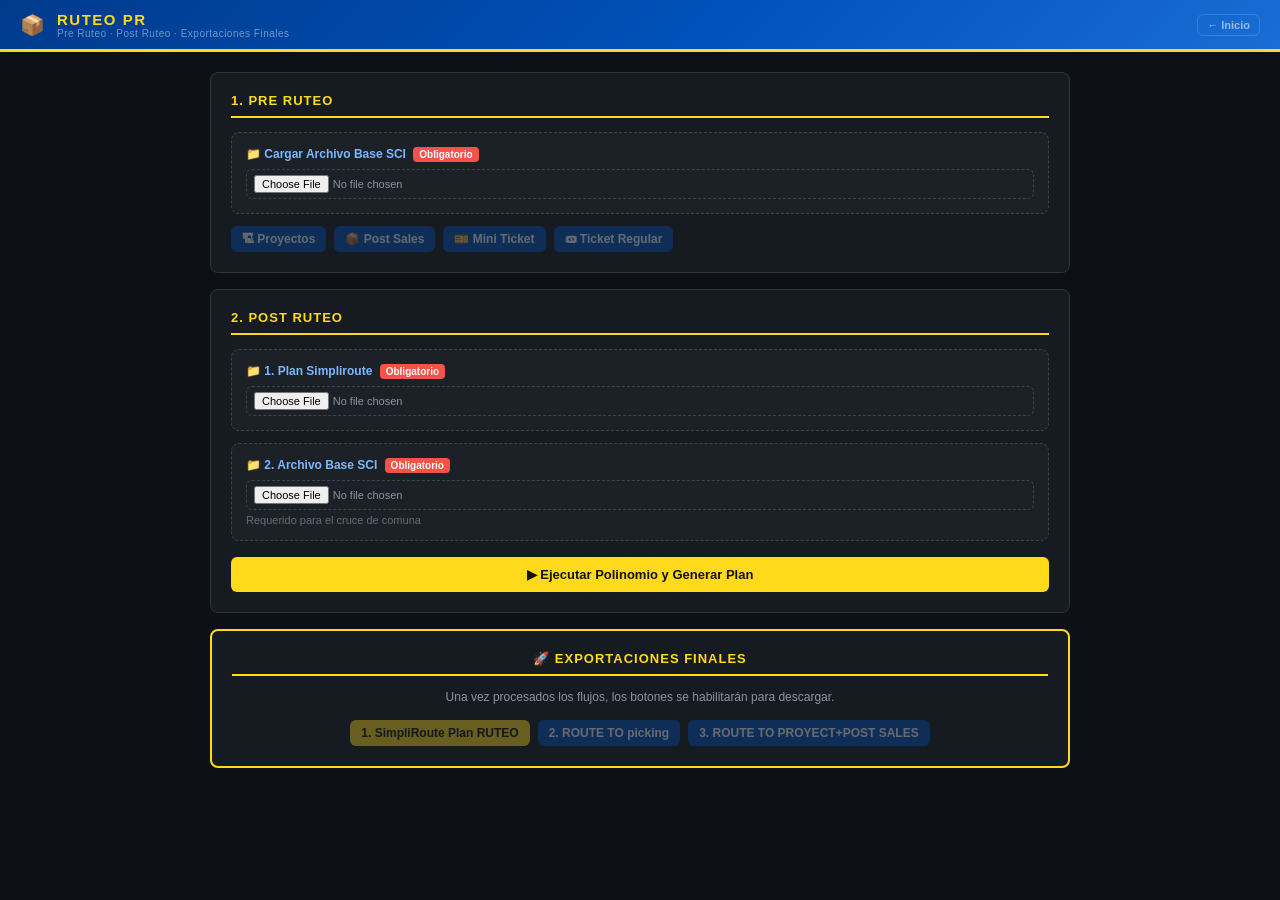
==== app_ruteo_pr.html @ 45f90fb9 "Add files via upload" ====
<!DOCTYPE html>
<html lang="es">
<head>
<meta charset="UTF-8">
<meta name="viewport" content="width=device-width, initial-scale=1.0">
<title>Ruteo PR — IKEA Tools</title>
<script src="xlsx.min.js"></script>
<link rel="stylesheet" href="ikea-theme.css">
<style>
body { overflow: auto; height: auto; min-height: 100vh; }
.pr-section { background: var(--surface); border: 1px solid var(--border); border-radius: var(--r); padding: 20px; margin-bottom: 16px; }
.pr-section-title { font-size: 13px; font-weight: 700; color: var(--yellow); text-transform: uppercase; letter-spacing: 1px; margin-bottom: 14px; border-bottom: 2px solid var(--yellow); padding-bottom: 8px; }
.pr-upload { background: var(--surface2); border: 1px dashed var(--border2); border-radius: var(--r); padding: 14px; margin-bottom: 12px; }
.pr-upload label { font-weight: 600; display: block; margin-bottom: 8px; color: #7bb8ff; font-size: 12px; }
.pr-msg { font-size: 12px; padding: 8px 12px; margin: 8px 0; font-weight: 600; border-radius: var(--rs); display: none; }
.pr-msg.success { background: rgba(63,185,80,.12); color: var(--green); border: 1px solid var(--green); display: block; }
.pr-msg.error   { background: var(--red-bg); color: #ff7b72; border: 1px solid var(--red); display: block; }
.pr-msg.warning { background: rgba(240,136,62,.12); color: var(--orange); border: 1px solid var(--orange); display: block; }
.pr-btn-group { display: flex; gap: 8px; flex-wrap: wrap; margin-top: 10px; }
.pr-final { border: 2px solid var(--yellow); text-align: center; }
.pr-final .pr-section-title { color: var(--yellow); }
</style>
</head>
<body>

<!-- HEADER -->
<div class="ik-header">
  <div class="ik-header-left">
    <span class="ik-header-icon">📦</span>
    <div>
      <h1>Ruteo PR</h1>
      <div class="ik-header-sub">Pre Ruteo · Post Ruteo · Exportaciones Finales</div>
    </div>
  </div>
  <div class="ik-header-right">
    <a href="index.html" class="ik-back">← Inicio</a>
  </div>
</div>

<div style="max-width:900px;margin:20px auto;padding:0 20px 40px;">

  <!-- PRE RUTEO -->
  <div class="pr-section">
    <div class="pr-section-title">1. Pre Ruteo</div>
    <div class="pr-upload">
      <label>📁 Cargar Archivo Base SCI <span style="background:var(--red);color:#fff;padding:2px 6px;border-radius:4px;font-size:10px;margin-left:4px;">Obligatorio</span></label>
      <input type="file" id="fileFlujo1" accept=".xlsx,.xls" style="width:100%">
      <div id="msgFlujo1" class="pr-msg"></div>
    </div>
    <div class="pr-btn-group">
      <button class="btn-blue f1-btn" onclick="descargarTicketsF1('PROJECT','RUTEAR PROYECTOS')" disabled>🏗 Proyectos</button>
      <button class="btn-blue f1-btn" onclick="descargarTicketsF1('POST_SALES','RUTEAR POST SALES')" disabled>📦 Post Sales</button>
      <button class="btn-blue f1-btn" onclick="descargarMiniTicket()" disabled>🎫 Mini Ticket</button>
      <button class="btn-blue f1-btn" onclick="descargarRegularTicket()" disabled>🎟 Ticket Regular</button>
    </div>
  </div>

  <!-- POST RUTEO -->
  <div class="pr-section">
    <div class="pr-section-title">2. Post Ruteo</div>
    <div class="pr-upload">
      <label>📁 1. Plan Simpliroute <span style="background:var(--red);color:#fff;padding:2px 6px;border-radius:4px;font-size:10px;margin-left:4px;">Obligatorio</span></label>
      <input type="file" id="fileSimpli" accept=".xlsx,.xls,.csv" style="width:100%">
    </div>
    <div class="pr-upload">
      <label>📁 2. Archivo Base SCI <span style="background:var(--red);color:#fff;padding:2px 6px;border-radius:4px;font-size:10px;margin-left:4px;">Obligatorio</span></label>
      <input type="file" id="fileRuteo2" accept=".xlsx,.xls,.csv" style="width:100%">
      <div style="font-size:11px;color:var(--text-dim);margin-top:4px;">Requerido para el cruce de comuna</div>
    </div>
    <button class="btn-yellow btn-full" id="processBtn" onclick="processFlujo2()" style="margin-top:4px;padding:10px 18px;font-size:13px;">▶ Ejecutar Polinomio y Generar Plan</button>
    <div id="msgFlujo2" class="pr-msg"></div>
  </div>

  <!-- EXPORTACIONES FINALES -->
  <div class="pr-section pr-final">
    <div class="pr-section-title">🚀 Exportaciones Finales</div>
    <p style="font-size:12px;color:var(--text-muted);margin-bottom:16px;">Una vez procesados los flujos, los botones se habilitarán para descargar.</p>
    <div class="pr-btn-group" style="justify-content:center;">
      <button class="btn-yellow" id="btnDownloadPlan" onclick="downloadPlan()" disabled>1. SimpliRoute Plan RUTEO</button>
      <button class="btn-blue" id="btnDownloadRoute" onclick="downloadRouteTo()" disabled>2. ROUTE TO picking</button>
      <button class="btn-blue" id="btnDownloadPreola" onclick="download3Preola()" disabled>3. ROUTE TO PROYECT+POST SALES</button>
    </div>
  </div>

</div>

<script>
// --- CONFIGURACIÓN GLOBAL ---
const CONFIG = {
    vehicles: {
        trucks_order: Array.from({length: 40}, (_, i) => i + 1).filter(i => i !== 30).map(i => `VEH${String(i).padStart(2, '0')}`),
        special_fixed: { "Proyectos Leslie": "VEH98", "VEH01 Postventa": "VEH99", "VEH02 Postventa": "VEH101", "Postventa 3": "VEH102" }
    },
    poly: {
        weights: { distance_km: 0.44, duration_hr: 0.10, iso_count: 0.20, q_comunas: 0.01, volume_m3: 0.25 },
        zone_multiplier: { extraurbano: 2.0, default: 1.0 }
    },
    extraurban_communes: [
        "ALHUE", "BUIN", "CALERA DE TANGO", "COLINA", "CURACAVI", "EL MONTE", "ISLA DE MAIPO", "LAMPA",
        "LO BARNECHEA", "MARIA PINTO", "MELIPILLA", "PADRE HURTADO", "PAINE", "PENAFLOR", "PIRQUE",
        "SAN JOSE DE MAIPO", "SAN PEDRO", "TALAGANTE", "TILTIL"
    ]
};

// Comunas permitidas para Mini Ticket (con y sin tilde para cubrir ambos casos)
const MINI_TICKET_COMUNAS_SET = new Set(["ÑUÑOA", "NUNOA", "LAS CONDES", "VITACURA", "PROVIDENCIA", "SANTIAGO"]);

let dataFlujo1 = null;
let sheetPlanData = [];
let sheetPolinomioData = [];
let sheetResumenData = [];
let metricsData = {};

function getFechaHoy() {
    const f = new Date();
    return `${String(f.getDate()).padStart(2,'0')}-${String(f.getMonth()+1).padStart(2,'0')}-${f.getFullYear()}`;
}
function getFechaManana() {
    const f = new Date();
    f.setDate(f.getDate() + 1);
    return `${String(f.getDate()).padStart(2,'0')}-${String(f.getMonth()+1).padStart(2,'0')}-${f.getFullYear()}`;
}
function showMsg(id, text, type) {
    const el = document.getElementById(id);
    el.textContent = text;
    el.className = 'pr-msg ' + type;
    setTimeout(() => { if (el.className.includes(type)) el.style.display = 'none'; }, 5000);
}
function exportarExcel(dataArray, nombreExacto, skipHeader = false) {
    const worksheet = XLSX.utils.json_to_sheet(dataArray, { skipHeader });
    const workbook = XLSX.utils.book_new();
    XLSX.utils.book_append_sheet(workbook, worksheet, "Sheet1");
    XLSX.writeFile(workbook, nombreExacto);
}

// Normaliza texto: quita tildes, mayúsculas, trim
function removeAccents(str) {
    return str ? str.toString().normalize("NFD").replace(/[\u0300-\u036f]/g, "").toUpperCase().trim() : "";
}

// Verifica si una comuna está en la lista de Mini Ticket
// Compara tanto con tilde como sin tilde
function esComunaMini(comunaRaw) {
    const sinTilde = removeAccents(comunaRaw);
    const conTilde = comunaRaw ? comunaRaw.toString().toUpperCase().trim() : "";
    return MINI_TICKET_COMUNAS_SET.has(sinTilde) || MINI_TICKET_COMUNAS_SET.has(conTilde);
}

// ==========================================
// FLUJO 1
// ==========================================
document.getElementById('fileFlujo1').addEventListener('change', function(e) {
    const file = e.target.files[0];
    if (!file) return;
    const reader = new FileReader();
    reader.onload = function(event) {
        try {
            const data = new Uint8Array(event.target.result);
            const workbook = XLSX.read(data, { type: 'array' });
            dataFlujo1 = XLSX.utils.sheet_to_json(workbook.Sheets[workbook.SheetNames[0]], { defval: "" });
            showMsg('msgFlujo1', 'Archivo cargado correctamente.', 'success');
            document.querySelectorAll('.f1-btn').forEach(btn => btn.disabled = false);
            document.getElementById('btnDownloadPreola').disabled = false;
        } catch (err) {
            showMsg('msgFlujo1', 'Error: ' + err.message, 'error');
        }
    };
    reader.readAsArrayBuffer(file);
});

function descargarTicketsF1(tipoVisita, nombreBase) {
    if (!dataFlujo1) return;
    const filtrado = dataFlujo1.filter(row => row['TIPO_VISITA'] === tipoVisita);
    if (filtrado.length === 0) return showMsg('msgFlujo1', `Sin datos para ${tipoVisita}`, 'warning');
    exportarExcel(filtrado, `${nombreBase} ${getFechaManana()}.xlsx`);
}

// MINI TICKET: solo filas con MINI_TICKET === 'mini_ticket' Y comuna en la lista permitida
function descargarMiniTicket() {
    if (!dataFlujo1) return;
    const filtrado = dataFlujo1.filter(row => {
        if (row['TIPO_VISITA'] === 'PROJECT' || row['TIPO_VISITA'] === 'POST_SALES') return false;
        if (row['MINI_TICKET'] !== 'mini_ticket') return false;
        // La columna de comuna es D_COUNTY en el archivo SCI
        const comuna = row['D_COUNTY'] || row['CONDUCTOR'] || row['Conductor'] || "";
        return esComunaMini(comuna);
    });
    if (filtrado.length === 0) return showMsg('msgFlujo1', 'Sin Mini Tickets para las comunas permitidas (ÑUÑOA, LAS CONDES, VITACURA, PROVIDENCIA, SANTIAGO)', 'warning');
    exportarExcel(filtrado, `RUTEAR MINI TICKET ${getFechaManana()}.xlsx`);
    showMsg('msgFlujo1', `Mini Ticket exportado: ${filtrado.length} filas.`, 'success');
}

// REGULAR TICKET: filas no_mini_ticket + mini_ticket fuera de comunas permitidas
function descargarRegularTicket() {
    if (!dataFlujo1) return;
    const filtrado = dataFlujo1.filter(row => {
        if (row['TIPO_VISITA'] === 'PROJECT' || row['TIPO_VISITA'] === 'POST_SALES') return false;
        // no_mini_ticket siempre va aquí
        if (row['MINI_TICKET'] === 'no_mini_ticket') return true;
        // mini_ticket fuera de comunas permitidas también va aquí
        if (row['MINI_TICKET'] === 'mini_ticket') {
            const comuna = row['D_COUNTY'] || row['CONDUCTOR'] || row['Conductor'] || "";
            return !esComunaMini(comuna);
        }
        return false;
    });
    if (filtrado.length === 0) return showMsg('msgFlujo1', 'Sin datos para Regular Ticket', 'warning');
    exportarExcel(filtrado, `RUTEAR TICKET ${getFechaManana()}.xlsx`);
    showMsg('msgFlujo1', `Regular Ticket exportado: ${filtrado.length} filas.`, 'success');
}

// ==========================================
// FLUJO 2
// ==========================================
function parseNum(val) { return (typeof val === 'number') ? val : (parseFloat(String(val).replace(',', '.')) || 0); }
function normalizeArr(arr) {
    let min = Math.min(...arr), max = Math.max(...arr);
    return arr.map(v => (min === max || isNaN(min) || isNaN(max)) ? 0 : (v - min) / (max - min));
}
function findCol(row, options) {
    let keys = Object.keys(row);
    return keys.find(k => options.some(opt => k.toLowerCase() === opt.toLowerCase()));
}
function timeToSeconds(timeStr) {
    if (!timeStr) return null;
    let parts = timeStr.split(':');
    if (parts.length >= 2) return (parseInt(parts[0])||0)*3600 + (parseInt(parts[1])||0)*60 + (parseInt(parts[2])||0);
    return null;
}
function formatSecondsToHHMMSS(totalSecs) {
    if (totalSecs < 0) totalSecs = 0;
    let h = Math.floor(totalSecs / 3600), m = Math.floor((totalSecs % 3600) / 60), s = Math.floor(totalSecs % 60);
    return String(h).padStart(2,'0') + ":" + String(m).padStart(2,'0') + ":" + String(s).padStart(2,'0');
}
function readExcelFile(file) {
    return new Promise((resolve, reject) => {
        let reader = new FileReader();
        reader.onload = e => {
            try {
                let data = new Uint8Array(e.target.result);
                let workbook = XLSX.read(data, { type: 'array' });
                resolve(XLSX.utils.sheet_to_json(workbook.Sheets[workbook.SheetNames[0]], { defval: "" }));
            } catch (err) { reject(err); }
        };
        reader.onerror = reject;
        reader.readAsArrayBuffer(file);
    });
}

async function processFlujo2() {
    const fileSimpli = document.getElementById('fileSimpli').files[0];
    const fileRuteo2 = document.getElementById('fileRuteo2').files[0];
    const btn = document.getElementById('processBtn');
    if (!fileSimpli || !fileRuteo2) return showMsg('msgFlujo2', "⚠️ Sube AMBOS archivos para continuar.", 'error');

    try {
        showMsg('msgFlujo2', "Procesando Polinomio...", 'success');
        btn.disabled = true;

        const dataSimpli = await readExcelFile(fileSimpli);
        const dataRuteo  = await readExcelFile(fileRuteo2);
        if (!dataSimpli.length) throw new Error("El archivo de SimpliRoute está vacío.");
        if (!dataRuteo.length)  throw new Error("El archivo RUTEO SCI está vacío.");

        const ruteoDict = {};
        const colIso    = findCol(dataRuteo[0], ["ISO", "ID de referencia", "Title"]) || Object.keys(dataRuteo[0])[0];
        const colComuna = findCol(dataRuteo[0], ["D_COUNTY", "COUNTY", "COMUNA", "D_County"]) || "D_COUNTY";
        dataRuteo.forEach(row => { if (row[colIso]) ruteoDict[String(row[colIso]).trim().toUpperCase()] = row[colComuna] || ""; });

        const sCols = {
            conductor: findCol(dataSimpli[0], ["Conductor", "Driver"]) || "Conductor",
            titulo:    findCol(dataSimpli[0], ["Título", "Title", "ISO"]) || "Título",
            vehiculo:  findCol(dataSimpli[0], ["Vehículo", "Vehicle", "Ruta"]) || "Vehículo",
            distancia: findCol(dataSimpli[0], ["Distancia", "Distance"]) || "Distancia",
            cap2:      findCol(dataSimpli[0], ["Capacidad 2", "Capacity 2"]) || "Capacidad 2",
            tiempoEst: findCol(dataSimpli[0], ["Tiempo estimado de llegada", "Tiempo estimado", "ETA"]) || "Tiempo estimado de llegada",
            idRef:     findCol(dataSimpli[0], ["ID de referencia", "DOFI"]) || "ID de referencia"
        };

        let cleanSimpli  = [];
        let extraUrbanSet = new Set(CONFIG.extraurban_communes.map(c => removeAccents(c)));

        dataSimpli.forEach(row => {
            let titulo = String(row[sCols.titulo]).trim().toUpperCase();
            if (titulo !== "INICIO" && titulo !== "FIN") {
                row[sCols.conductor] = ruteoDict[titulo] || row[sCols.conductor];
            }
            let valorComuna = removeAccents(row[sCols.conductor]);
            row["_zona_temp"] = extraUrbanSet.has(valorComuna) ? "Extraurbano" : "Urbano";
            let tiempo = row[sCols.tiempoEst] || "";
            if (tiempo.includes("T")) {
                let p = tiempo.split("T"); row["_fecha_temp"] = p[0]; row["_hora_temp"] = p[1];
            } else if (tiempo.includes(" ")) {
                let p = tiempo.split(" "); row["_fecha_temp"] = p[0]; row["_hora_temp"] = p[1];
            } else {
                row["_fecha_temp"] = tiempo; row["_hora_temp"] = "";
            }
            cleanSimpli.push(row);
        });

        const groups = {};
        cleanSimpli.forEach(row => {
            let veh = String(row[sCols.vehiculo] || "").trim();
            if (!groups[veh]) groups[veh] = { original_vehicle: veh, rows: [] };
            groups[veh].rows.push(row);
        });

        let summaries = [];
        for (let veh in groups) {
            let rows = groups[veh].rows;
            let dist = rows.reduce((acc, r) => acc + parseNum(r[sCols.distancia]), 0);
            let cap  = rows.reduce((acc, r) => acc + parseNum(r[sCols.cap2]), 0);
            let minSec = Infinity, maxSec = -Infinity, realIsoCount = 0;

            rows.forEach(r => {
                let t = String(r[sCols.titulo]).trim().toUpperCase();
                if (t !== "INICIO" && t !== "FIN") realIsoCount++;
                let s = timeToSeconds(r["_hora_temp"]);
                if (s !== null) { if (s < minSec) minSec = s; if (s > maxSec) maxSec = s; }
            });

            let durSec = (minSec !== Infinity && maxSec !== -Infinity && maxSec >= minSec) ? (maxSec - minSec) : 0;

            // Count de comunas únicas por vehículo (excluyendo INICIO y FIN)
            let comunasUnicas = new Set(
                rows
                    .filter(r => { let t = String(r[sCols.titulo]).trim().toUpperCase(); return t !== "INICIO" && t !== "FIN"; })
                    .map(r => r[sCols.conductor])
                    .filter(c => c && c !== "")
            );

            let zonasCount = { "Urbano": 0, "Extraurbano": 0 };
            rows.forEach(r => zonasCount[r["_zona_temp"]]++);
            let predominante = zonasCount["Extraurbano"] > 0 ? "Extraurbano" : "Urbano";

            summaries.push({
                original_vehicle: veh, Zona: predominante, distance_km: dist,
                duration_hr: durSec / 3600, duration_formatted: formatSecondsToHHMMSS(durSec),
                iso_count: realIsoCount, q_comunas: comunasUnicas.size, volume_m3: cap,
                family: String(veh).toLowerCase().startsWith("mini") ? "mini" : "truck"
            });
        }

        let trucksOnly   = summaries.filter(s => s.family === "truck" && !CONFIG.vehicles.special_fixed[s.original_vehicle]);
        let minisOnly    = summaries.filter(s => s.family === "mini"  && !CONFIG.vehicles.special_fixed[s.original_vehicle]);
        let specialsOnly = summaries.filter(s => !!CONFIG.vehicles.special_fixed[s.original_vehicle]);

        let arr_dist = normalizeArr(trucksOnly.map(s => s.distance_km));
        let arr_dur  = normalizeArr(trucksOnly.map(s => s.duration_hr));
        let arr_iso  = normalizeArr(trucksOnly.map(s => s.iso_count));
        let arr_com  = normalizeArr(trucksOnly.map(s => s.q_comunas));
        let arr_vol  = normalizeArr(trucksOnly.map(s => s.volume_m3));

        trucksOnly.forEach((s, i) => {
            s.score_base = (
                CONFIG.poly.weights.distance_km * arr_dist[i] +
                CONFIG.poly.weights.duration_hr  * arr_dur[i]  +
                CONFIG.poly.weights.iso_count    * arr_iso[i]  +
                CONFIG.poly.weights.q_comunas    * arr_com[i]  +
                CONFIG.poly.weights.volume_m3    * arr_vol[i]
            );
            let mult = String(s.Zona).toLowerCase() === "extraurbano" ? CONFIG.poly.zone_multiplier.extraurbano : CONFIG.poly.zone_multiplier.default;
            s.score = s.score_base * mult;
        });

        minisOnly.forEach(s    => { s.score_base = 0; s.score = 0; });
        specialsOnly.forEach(s => { s.score_base = 0; s.score = 0; });

        minisOnly.sort((a, b)  => (parseInt(a.original_vehicle.replace(/\D/g, '')) || 999) - (parseInt(b.original_vehicle.replace(/\D/g, '')) || 999));
        trucksOnly.sort((a, b) => b.score - a.score);

        let vehicleMap = {};
        minisOnly.forEach((r, idx)    => { r.final_route_to = `MINI${String(idx+1).padStart(2,'0')}`; vehicleMap[r.original_vehicle] = r.final_route_to; });
        trucksOnly.forEach((r, idx)   => { r.final_route_to = CONFIG.vehicles.trucks_order[idx] || `VEH${String(idx+1).padStart(2,'0')}`; vehicleMap[r.original_vehicle] = r.final_route_to; });
        specialsOnly.forEach(s        => { s.final_route_to = CONFIG.vehicles.special_fixed[s.original_vehicle]; vehicleMap[s.original_vehicle] = s.final_route_to; });

        let ordered = [...minisOnly, ...trucksOnly, ...specialsOnly];

        let originalKeys = Object.keys(dataSimpli[0]);
        sheetPlanData = cleanSimpli.map(row => {
            let outputRow = {};
            originalKeys.forEach(k => {
                if (!k.startsWith("__EMPTY") && !["_zona_temp","_fecha_temp","_hora_temp"].includes(k)) {
                    outputRow[k] = row[k];
                }
            });
            outputRow["DIA"]  = row["_fecha_temp"];
            outputRow["HORA"] = row["_hora_temp"];
            let vehReal = String(row[sCols.vehiculo] || "").trim();
            outputRow["VEH INICIAL"] = vehReal;
            outputRow["VEH FINAL"]   = vehicleMap[vehReal] || vehReal;
            outputRow["_DOFI_INTERNO"]   = row[sCols.idRef];
            outputRow["_TITULO_INTERNO"] = row[sCols.titulo];
            return outputRow;
        });

        sheetPolinomioData = ordered.map(o => ({
            "VEH INICIAL": o.original_vehicle, "VEH FINAL": o.final_route_to, "Familia": o.family, "Zona": o.Zona,
            "Paradas ISO": o.iso_count, "Distancia Total (km)": Number(parseFloat(o.distance_km).toFixed(2)),
            "Volumen (m3)": Number(parseFloat(o.volume_m3).toFixed(2)), "Tiempo en Ruta": o.duration_formatted,
            "Cant. Comunas": o.q_comunas, "Score Base": Number(parseFloat(o.score_base).toFixed(4)),
            "Score Final": Number(parseFloat(o.score).toFixed(4))
        }));

        // Resumen con nueva columna Q COMUNAS entre ISO y M3
        sheetResumenData = ordered.map(o => ({
            "ANDEN":          "",
            "LADO":           "",
            "Vehículo":       o.final_route_to,
            "Distancia":      Number(parseFloat(o.distance_km).toFixed(2)),
            "Tiempo en Ruta": o.duration_formatted,
            "ISO":            o.iso_count,
            "Q COMUNAS":      o.q_comunas,           // ← Nueva columna entre ISO y M3
            "M3":             Number(parseFloat(o.volume_m3).toFixed(2)),
            "Horario salida": "",
            "Zona":           o.Zona,
            "Tipo Vehículo":  "",
            "Tipo Ticket":    o.final_route_to.toUpperCase().startsWith("MINI") ? "MiniTicket" : "Ticket Regular"
        }));

        let metricsVehicles = ordered.filter(o =>
            o.original_vehicle !== "Proyectos Leslie" &&
            o.original_vehicle !== "VEH01 Postventa"  &&
            o.original_vehicle !== "VEH99"
        );
        let totalVeh = metricsVehicles.length;
        let sumISO   = metricsVehicles.reduce((sum, o) => sum + o.iso_count, 0);
        let promISO  = totalVeh > 0 ? Number((sumISO / totalVeh).toFixed(2)) : 0;
        metricsData  = { total: totalVeh, prom: promISO, sum: sumISO };

        showMsg('msgFlujo2', `¡Polinomio Listo! Los botones de descarga se han habilitado.`, 'success');
        document.getElementById('btnDownloadPlan').disabled  = false;
        document.getElementById('btnDownloadRoute').disabled = false;

    } catch (error) {
        showMsg('msgFlujo2', "❌ Error: " + error.message, 'error');
        console.error(error);
    } finally {
        btn.disabled = false;
    }
}

// ==========================================
// DESCARGAS FINALES
// ==========================================

// BOTÓN 1
function downloadPlan() {
    if (!sheetPlanData.length) return;
    const wb = XLSX.utils.book_new();

    let printPlan = sheetPlanData.map(r => {
        let copy = { ...r };
        delete copy["_DOFI_INTERNO"];
        delete copy["_TITULO_INTERNO"];
        return copy;
    });

    const ws1 = XLSX.utils.json_to_sheet(printPlan);
    const range1 = XLSX.utils.decode_range(ws1['!ref']);
    for (let c = range1.s.c; c <= range1.e.c; c++) {
        let cell = ws1[XLSX.utils.encode_cell({ r: 0, c })];
        if (cell && cell.v && ["DIA", "HORA", "VEH INICIAL", "VEH FINAL"].includes(cell.v)) {
            cell.s = { fill: { fgColor: { rgb: "00FFFF" } }, font: { bold: true, color: { rgb: "000000" } } };
        }
    }
    XLSX.utils.book_append_sheet(wb, ws1, "Plan");
    XLSX.utils.book_append_sheet(wb, XLSX.utils.json_to_sheet(sheetPolinomioData), "Polinomio");

    const ws3 = XLSX.utils.json_to_sheet(sheetResumenData);

    // Métricas en N1, O1, P1 — headers en fila 1, valores en fila 2
    // N1 = "Vehículos"     | N2 = total vehículos
    // O1 = "Promedio de ISO" | O2 = promedio ISO
    // P1 = "Suma de ISO"   | P2 = suma ISO
    XLSX.utils.sheet_add_aoa(ws3, [
        ["Vehículos", "Promedio de ISO", "Suma de ISO"],
        [metricsData.total, metricsData.prom, metricsData.sum]
    ], { origin: "N1" });

    // Estilos azul corporativo en los headers N1, O1, P1
    ["N1", "O1", "P1"].forEach(ref => {
        if (ws3[ref]) ws3[ref].s = {
            font: { bold: true, color: { rgb: "FFFFFF" } },
            fill: { fgColor: { rgb: "0058A3" } }
        };
    });

    XLSX.utils.book_append_sheet(wb, ws3, "Resumen");
    XLSX.writeFile(wb, `1. Simpliroute_Plan_${getFechaManana()} RUTEO.xlsx`);
}

// BOTÓN 2
function downloadRouteTo() {
    if (!sheetPlanData.length) return;
    let dofiList = [];
    sheetPlanData.forEach(r => {
        let t = String(r["_TITULO_INTERNO"]).trim().toUpperCase();
        if (t !== "INICIO" && t !== "FIN" && r["_DOFI_INTERNO"]) {
            dofiList.push({ A: r["_DOFI_INTERNO"], B: r["VEH FINAL"] });
        }
    });
    const chunkSize = 1000;
    const isMulti   = dofiList.length > chunkSize;
    for (let i = 0; i < dofiList.length; i += chunkSize) {
        let chunk  = dofiList.slice(i, i + chunkSize);
        let suffix = isMulti ? `_${(i / chunkSize) + 1}` : '';
        exportarExcel(chunk, `2. ROUTE TO picking ${getFechaHoy()} entregas ${getFechaManana()}${suffix}.xlsx`, true);
    }
}

// BOTÓN 3
function download3Preola() {
    if (!dataFlujo1) {
        alert("Para generar la Preola, primero debes cargar el archivo base en el '1. Pre Ruteo'.");
        return;
    }
    const filtrado = dataFlujo1.filter(row => row['TIPO_VISITA'] === 'PROJECT' || row['TIPO_VISITA'] === 'POST_SALES');
    if (filtrado.length === 0) return alert('No hay datos de PROYECTOS o POST_SALES en el archivo del 1. Pre Ruteo.');
    const preolaData = filtrado.map(row => ({
        A: row['ID_REFERENCIA'],
        B: row['TIPO_VISITA'] === 'PROJECT' ? 'VEH98' : 'VEH99'
    }));
    exportarExcel(preolaData, `3. ROUTE TO PROYECT+ POST SALES picking ${getFechaHoy()} entregas ${getFechaManana()}.xlsx`, true);
}
</script>

</body>
</html>
</body>
</html>
---- ikea-theme.css ----
/* ══════════════════════════════════════════════════════
   IKEA TOOLS — SHARED THEME
   Archivo de estilos compartido para todas las apps
   ══════════════════════════════════════════════════════ */

/* ── RESET & BASE ── */
*, *::before, *::after { box-sizing: border-box; margin: 0; padding: 0; }

:root {
  --bg:         #0d1117;
  --surface:    #161b22;
  --surface2:   #1c2128;
  --surface3:   #22272e;
  --border:     #30363d;
  --border2:    #3d444d;
  --blue:       #0051BA;
  --blue-dark:  #003A8C;
  --blue-mid:   #1a6dd4;
  --yellow:     #FFDA1A;
  --yellow-dk:  #e6c400;
  --green:      #3fb950;
  --red:        #f85149;
  --red-bg:     rgba(248,81,73,.12);
  --orange:     #f0883e;
  --purple:     #a371f7;
  --teal:       #00c48c;
  --text:       #e6edf3;
  --text-muted: #8b949e;
  --text-dim:   #656d76;
  --mono: 'SFMono-Regular', Consolas, 'Liberation Mono', Menlo, monospace;
  --sans: -apple-system, BlinkMacSystemFont, 'Segoe UI', Helvetica, Arial, sans-serif;
  --r:  8px;
  --rs: 6px;
}

body {
  font-family: var(--sans);
  background: var(--bg);
  color: var(--text);
  height: 100vh;
  overflow: hidden;
  font-size: 13px;
}

/* ── SCROLLBARS ── */
::-webkit-scrollbar { width: 5px; height: 5px; }
::-webkit-scrollbar-track { background: transparent; }
::-webkit-scrollbar-thumb { background: var(--border2); border-radius: 3px; }

/* ── HEADER ── */
.ik-header {
  background: linear-gradient(135deg, var(--blue-dark), var(--blue) 55%, var(--blue-mid));
  padding: 0 20px;
  display: flex;
  justify-content: space-between;
  align-items: center;
  border-bottom: 3px solid var(--yellow);
  height: 52px;
  flex-shrink: 0;
  position: relative;
  z-index: 10;
}
.ik-header-left  { display: flex; align-items: center; gap: 12px; }
.ik-header-right { display: flex; align-items: center; gap: 7px; }
.ik-header h1 {
  font-size: 15px;
  font-weight: 700;
  letter-spacing: 1.5px;
  color: var(--yellow);
  text-transform: uppercase;
}
.ik-header-sub {
  font-size: 10px;
  color: rgba(255,255,255,.45);
  letter-spacing: .5px;
}
.ik-header-icon {
  font-size: 20px;
  line-height: 1;
}
.ik-back {
  display: inline-flex;
  align-items: center;
  gap: 5px;
  font-size: 11px;
  font-weight: 600;
  color: rgba(255,255,255,.55);
  text-decoration: none;
  padding: 4px 9px;
  border-radius: var(--rs);
  border: 1px solid rgba(255,255,255,.15);
  transition: all .15s;
}
.ik-back:hover { color: var(--yellow); border-color: rgba(255,218,26,.4); background: rgba(255,218,26,.07); }

/* ── LAYOUT ── */
.ik-app { display: flex; height: calc(100vh - 52px); }
.ik-main { flex: 1; overflow: hidden; display: flex; flex-direction: column; min-width: 0; }

/* ── SIDEBAR ── */
.ik-sidebar {
  width: 280px;
  min-width: 280px;
  background: var(--surface);
  border-right: 1px solid var(--border);
  overflow-y: auto;
  display: flex;
  flex-direction: column;
}
.ik-sb-title {
  padding: 9px 13px 3px;
  font-size: 9px;
  font-weight: 700;
  letter-spacing: 2px;
  color: var(--text-dim);
  text-transform: uppercase;
}

/* ── MODULE (sidebar accordion) ── */
.ik-module { border-bottom: 1px solid var(--border); }
.ik-mod-header {
  padding: 8px 13px;
  font-weight: 600;
  font-size: 12px;
  cursor: pointer;
  user-select: none;
  display: flex;
  justify-content: space-between;
  align-items: center;
  transition: background .12s;
  color: var(--text-muted);
}
.ik-mod-header:hover { background: var(--surface2); color: var(--text); }
.ik-chev { font-size: 8px; transition: transform .2s; color: var(--text-dim); }
.ik-chev.open { transform: rotate(180deg); }
.ik-mod-body {
  display: none;
  flex-direction: column;
  gap: 7px;
  padding: 11px 13px 13px;
  border-top: 1px solid var(--border);
}
.ik-mod-body.open { display: flex; }

/* ── TABS ── */
.ik-tabs {
  display: flex;
  background: var(--surface);
  border-bottom: 1px solid var(--border);
  padding: 0 14px;
  gap: 1px;
  flex-shrink: 0;
}
.ik-tab {
  padding: 9px 14px;
  font-size: 12px;
  font-weight: 600;
  cursor: pointer;
  color: var(--text-muted);
  border-bottom: 2px solid transparent;
  transition: all .12s;
  white-space: nowrap;
  display: flex;
  align-items: center;
  gap: 4px;
}
.ik-tab:hover { color: var(--text); }
.ik-tab.active { color: var(--yellow); border-bottom-color: var(--yellow); }

/* Tab badge */
.ik-tbadge {
  background: var(--blue);
  color: #fff;
  font-size: 9px;
  font-weight: 700;
  border-radius: 10px;
  padding: 1px 5px;
  min-width: 18px;
  text-align: center;
  font-family: var(--mono);
}
.ik-tbadge.green  { background: var(--green); color: var(--bg); }
.ik-tbadge.red    { background: var(--red);   color: #fff; }
.ik-tbadge.orange { background: var(--orange); color: var(--bg); }
.ik-tbadge.teal   { background: var(--teal);  color: var(--bg); }

/* ── TAB PANELS ── */
.ik-panel {
  display: none;
  flex: 1;
  overflow: hidden;
  flex-direction: column;
  padding: 12px 14px;
  gap: 9px;
}
.ik-panel.active { display: flex; }

/* ── BUTTONS ── */
button {
  font-family: var(--sans);
  font-weight: 600;
  font-size: 12px;
  border: none;
  border-radius: var(--rs);
  cursor: pointer;
  padding: 6px 11px;
  transition: all .12s;
  display: inline-flex;
  align-items: center;
  gap: 5px;
}
button:disabled { opacity: .35; cursor: not-allowed; }

.btn-blue   { background: var(--blue);   color: #fff; }
.btn-blue:hover:not(:disabled)   { background: var(--blue-mid); transform: translateY(-1px); }
.btn-yellow { background: var(--yellow); color: #111; }
.btn-yellow:hover:not(:disabled) { background: var(--yellow-dk); }
.btn-red    { background: var(--red);    color: #fff; }
.btn-red:hover:not(:disabled)    { background: #b22c2a; }
.btn-green  { background: var(--green);  color: var(--bg); }
.btn-green:hover:not(:disabled)  { filter: brightness(1.1); }
.btn-ghost  { background: transparent; color: var(--text-muted); border: 1px solid var(--border); }
.btn-ghost:hover:not(:disabled)  { background: var(--surface2); color: var(--text); }
.btn-tpl    { background: linear-gradient(135deg, var(--blue-dark), var(--blue-mid)); color: #fff; box-shadow: 0 2px 8px rgba(0,81,186,.3); }
.btn-tpl:hover:not(:disabled)    { filter: brightness(1.12); transform: translateY(-1px); }

.btn-full { width: 100%; justify-content: center; }
.btn-sm   { padding: 4px 8px; font-size: 11px; }
.btn-xs   { padding: 2px 6px; font-size: 10px; }
.btn-del  { background: transparent; color: var(--red); border: none; padding: 1px 4px; font-size: 12px; line-height: 1; }
.btn-del:hover { background: var(--red-bg); border-radius: 3px; }

/* ── FORM ELEMENTS ── */
textarea, input[type="text"], input[type="date"] {
  width: 100%;
  background: var(--bg);
  border: 1px solid var(--border);
  border-radius: var(--rs);
  color: var(--text);
  font-family: var(--mono);
  font-size: 11px;
  padding: 6px 8px;
  transition: border-color .12s;
}
textarea { height: 65px; resize: vertical; }
textarea:focus, input[type="text"]:focus, input[type="date"]:focus {
  outline: none;
  border-color: var(--blue);
}
input[type="file"] {
  width: 100%;
  background: var(--surface2);
  border: 1px dashed var(--border2);
  border-radius: var(--rs);
  color: var(--text-muted);
  font-size: 11px;
  padding: 5px 7px;
  cursor: pointer;
}
input[type="file"]:hover { border-color: var(--blue); }
select {
  background: var(--bg);
  border: 1px solid var(--border);
  border-radius: var(--rs);
  color: var(--text);
  font-family: var(--sans);
  font-size: 12px;
  padding: 6px 8px;
  cursor: pointer;
  outline: none;
  transition: border-color .12s;
}
select:focus { border-color: var(--blue); }

/* ── LABELS ── */
.lbl {
  font-size: 9px;
  font-weight: 700;
  color: var(--text-dim);
  text-transform: uppercase;
  letter-spacing: .5px;
}

/* ── CARD ── */
.ik-card {
  background: var(--surface);
  border: 1px solid var(--border);
  border-radius: var(--r);
  padding: 13px;
  display: flex;
  flex-direction: column;
  gap: 9px;
}
.ik-card-title {
  font-size: 9px;
  font-weight: 700;
  text-transform: uppercase;
  letter-spacing: 1px;
  color: var(--text-muted);
}

/* ── STATS BAR ── */
.ik-stats {
  display: flex;
  gap: 7px;
  flex-wrap: wrap;
  flex-shrink: 0;
}
.ik-stat {
  background: var(--surface2);
  border: 1px solid var(--border);
  border-radius: var(--rs);
  padding: 7px 13px;
}
.ik-stat-val {
  font-size: 20px;
  font-weight: 700;
  color: var(--yellow);
  font-family: var(--mono);
  line-height: 1;
}
.ik-stat-lbl {
  font-size: 9px;
  color: var(--text-dim);
  text-transform: uppercase;
  letter-spacing: .5px;
}

/* ── ACTIVE FILTERS BAR ── */
.ik-filters-bar {
  display: flex;
  align-items: center;
  gap: 6px;
  flex-wrap: wrap;
  min-height: 24px;
  flex-shrink: 0;
}
.ik-fchip {
  background: rgba(0,81,186,.22);
  border: 1px solid rgba(0,81,186,.45);
  color: #7bb8ff;
  border-radius: 20px;
  padding: 2px 9px;
  font-size: 10px;
  font-weight: 600;
  display: inline-flex;
  align-items: center;
  gap: 5px;
  cursor: pointer;
  transition: background .1s;
}
.ik-fchip:hover { background: rgba(248,81,73,.2); border-color: var(--red); color: #ff7b72; }
.ik-fchip-col { color: rgba(255,218,26,.7); font-size: 9px; }
.ik-no-filters { font-size: 11px; color: var(--text-dim); font-style: italic; }

/* ── TABLE CONTAINER ── */
.ik-table-wrap {
  flex: 1;
  overflow: auto;
  border: 1px solid var(--border);
  border-radius: var(--r);
  background: var(--surface);
  position: relative;
}
.ik-table-scroll { flex: 1; overflow: auto; }

/* ── TABLE ── */
table { width: 100%; border-collapse: collapse; font-size: 11px; }
thead { position: sticky; top: 0; z-index: 10; }
th {
  background: var(--surface3);
  border: 1px solid var(--border);
  padding: 0;
  white-space: nowrap;
  user-select: none;
}
.th-inner {
  display: flex;
  align-items: center;
  justify-content: space-between;
  padding: 6px 9px;
  gap: 4px;
  font-family: var(--sans);
  font-size: 10px;
  font-weight: 700;
  color: var(--text-muted);
  text-transform: uppercase;
  letter-spacing: .4px;
}
td {
  border: 1px solid var(--border);
  padding: 5px 8px;
  color: var(--text);
  font-family: var(--mono);
}
tbody tr:hover td { background: rgba(255,255,255,.025); }
.ik-row-dup td  { background: rgba(218,54,51,.1) !important; }
.ik-row-warn td { background: rgba(240,136,62,.08) !important; }

/* ── FILTER BUTTON (column header) ── */
.th-filter-btn {
  display: flex;
  align-items: center;
  justify-content: center;
  width: 18px;
  height: 18px;
  border-radius: 3px;
  background: transparent;
  border: none;
  cursor: pointer;
  color: var(--text-dim);
  font-size: 10px;
  flex-shrink: 0;
  transition: all .1s;
  padding: 0;
}
.th-filter-btn:hover  { background: var(--border2); color: var(--text); }
.th-filter-btn.active { background: rgba(0,81,186,.35); color: var(--yellow); }

/* ── COLUMN FILTER POPUP ── */
.ik-cfp {
  position: fixed;
  background: var(--surface2);
  border: 1px solid var(--border2);
  border-radius: var(--r);
  box-shadow: 0 12px 32px rgba(0,0,0,.6);
  z-index: 1000;
  width: 230px;
  display: none;
  flex-direction: column;
  overflow: hidden;
}
.ik-cfp.open { display: flex; }
.cfp-head {
  padding: 10px 12px 8px;
  border-bottom: 1px solid var(--border);
  display: flex;
  flex-direction: column;
  gap: 6px;
}
.cfp-title { font-size: 11px; font-weight: 700; color: var(--text-muted); text-transform: uppercase; letter-spacing: .5px; }
.cfp-search {
  background: var(--bg);
  border: 1px solid var(--border);
  border-radius: var(--rs);
  color: var(--text);
  font-family: var(--mono);
  font-size: 11px;
  padding: 5px 8px;
  width: 100%;
}
.cfp-search:focus { outline: none; border-color: var(--blue); }
.cfp-actions { display: flex; gap: 5px; }
.cfp-list { max-height: 220px; overflow-y: auto; padding: 4px 0; }
.cfp-item {
  display: flex;
  align-items: center;
  gap: 8px;
  padding: 5px 12px;
  cursor: pointer;
  font-size: 12px;
  transition: background .08s;
}
.cfp-item:hover { background: var(--surface3); }
.cfp-item input[type="checkbox"] { accent-color: var(--blue); flex-shrink: 0; }
.cfp-item label { cursor: pointer; color: var(--text); white-space: nowrap; overflow: hidden; text-overflow: ellipsis; max-width: 170px; }
.cfp-item.blank label { color: var(--text-dim); font-style: italic; }
.cfp-footer { padding: 8px 12px; border-top: 1px solid var(--border); display: flex; gap: 5px; }

/* ── GRID (spreadsheet-style) ── */
.ik-grid-wrap {
  flex: 1;
  display: flex;
  flex-direction: column;
  overflow: hidden;
  border: 1px solid var(--border);
  border-radius: var(--r);
  background: var(--surface);
  position: relative;
}
.ik-grid-scroll { flex: 1; overflow: auto; }
.ik-grid-table { border-collapse: collapse; min-width: 100%; }
.ik-grid-table th {
  background: var(--surface3);
  border: 1px solid var(--border);
  padding: 0;
  white-space: nowrap;
  user-select: none;
  position: sticky;
  top: 0;
  z-index: 10;
}
.ik-grid-table td { border: 1px solid var(--border); padding: 0; min-width: 90px; }
.ik-cell {
  display: block;
  padding: 5px 8px;
  font-family: var(--mono);
  font-size: 11px;
  color: var(--text);
  outline: none;
  min-height: 26px;
  width: 100%;
  white-space: nowrap;
}
.ik-cell:focus { background: rgba(0,81,186,.12); outline: 2px solid var(--blue); outline-offset: -2px; }
.ik-grid-table tbody tr:hover td .ik-cell:not(:focus) { background: rgba(255,255,255,.02); }

/* Add row / col */
.ik-tr-add td { border: 1px solid var(--border); background: var(--surface2); }
.ik-btn-add-row {
  width: 100%; background: transparent; border: none;
  color: var(--text-dim); font-size: 11px; font-weight: 600;
  cursor: pointer; padding: 5px 8px; text-align: left;
  display: flex; align-items: center; gap: 4px; transition: all .12s;
  font-family: var(--sans);
}
.ik-btn-add-row:hover { color: var(--blue); }

/* ── EMPTY STATE ── */
.ik-empty {
  display: flex;
  flex-direction: column;
  align-items: center;
  justify-content: center;
  height: 100%;
  min-height: 180px;
  color: var(--text-dim);
  gap: 10px;
  font-size: 13px;
}
.ik-empty-icon { font-size: 30px; }
.ik-btn-new {
  display: flex;
  align-items: center;
  justify-content: center;
  width: 56px; height: 56px;
  border-radius: 50%;
  background: var(--surface2);
  border: 2px dashed var(--border2);
  color: var(--text-dim);
  font-size: 28px;
  cursor: pointer;
  transition: all .18s;
  line-height: 1;
}
.ik-btn-new:hover { border-color: var(--blue); color: var(--blue); background: rgba(0,81,186,.08); transform: scale(1.07); }

/* ── NOTIFICATION ── */
.ik-notif {
  display: none;
  position: fixed;
  top: 60px;
  right: 18px;
  z-index: 9999;
  padding: 9px 15px;
  border-radius: var(--rs);
  font-weight: 600;
  font-size: 12px;
  max-width: 320px;
  animation: ik-slide-in .18s ease;
  box-shadow: 0 8px 24px rgba(0,0,0,.5);
}
@keyframes ik-slide-in {
  from { opacity: 0; transform: translateX(12px); }
  to   { opacity: 1; transform: translateX(0); }
}
.ik-notif-ok   { background: rgba(63,185,80,.12);   color: var(--green); border: 1px solid var(--green); }
.ik-notif-err  { background: rgba(248,81,73,.15);   color: #ff7b72;      border: 1px solid var(--red); }
.ik-notif-warn { background: rgba(240,136,62,.15);  color: var(--orange); border: 1px solid var(--orange); }
.ik-notif-info { background: rgba(0,81,186,.15);    color: #7bb8ff;      border: 1px solid var(--blue); }

/* ── UPLOAD ZONE ── */
.ik-upload-zone {
  border: 2px dashed var(--border);
  border-radius: var(--r);
  padding: 28px;
  display: flex;
  flex-direction: column;
  align-items: center;
  justify-content: center;
  gap: 10px;
  cursor: pointer;
  transition: all .18s;
  text-align: center;
  flex-shrink: 0;
  background: var(--bg);
}
.ik-upload-zone:hover, .ik-upload-zone.drag {
  border-color: var(--blue);
  background: rgba(0,81,186,.04);
}
.ik-upload-icon { font-size: 28px; opacity: .7; }
.ik-upload-label { font-size: 13px; font-weight: 600; color: var(--text-muted); }
.ik-upload-sub { font-size: 10px; color: var(--text-dim); font-family: var(--mono); }

/* ── STATUS BADGES ── */
.ik-sbadge {
  font-size: 10px;
  font-weight: 600;
  border-radius: 20px;
  padding: 2px 9px;
  font-family: var(--mono);
}
.ik-sbadge-ok     { background: rgba(63,185,80,.15);    color: var(--green);  }
.ik-sbadge-warn   { background: rgba(240,136,62,.15);   color: var(--orange); }
.ik-sbadge-blue   { background: rgba(0,81,186,.2);      color: #7bb8ff;       }
.ik-sbadge-red    { background: rgba(248,81,73,.15);    color: #ff7b72;       }

/* ── LOG PANEL ── */
.ik-log {
  flex: 1;
  overflow-y: auto;
  background: var(--bg);
  border: 1px solid var(--border);
  border-radius: var(--rs);
  padding: 8px 10px;
  font-family: var(--mono);
  font-size: 11px;
  line-height: 1.7;
  color: var(--text-muted);
}
.ik-log:empty::before { content: 'Sin actividad aún…'; color: var(--border2); }
.log-ok   { color: var(--green);  }
.log-err  { color: var(--red);    }
.log-warn { color: var(--orange); }
.log-info { color: #7bb8ff;       }

/* ── DIVIDERS ── */
hr { border: none; border-top: 1px solid var(--border); }

/* ── CHECKBOX PILLS ── */
.ik-chk-grid { display: flex; flex-wrap: wrap; gap: 5px; }
.ik-chk-pill {
  display: flex;
  align-items: center;
  gap: 4px;
  background: var(--surface2);
  border: 1px solid var(--border);
  border-radius: 20px;
  padding: 3px 9px;
  font-size: 11px;
  cursor: pointer;
  transition: all .12s;
  user-select: none;
}
.ik-chk-pill input { accent-color: var(--blue); }
.ik-chk-pill:has(input:checked) { background: rgba(0,81,186,.2); border-color: var(--blue); color: #7bb8ff; }

/* ── INFO BOX ── */
.ik-info-box {
  background: rgba(0,81,186,.08);
  border: 1px solid rgba(0,81,186,.22);
  border-radius: var(--rs);
  padding: 9px 13px;
  font-size: 11px;
  color: #7bb8ff;
  line-height: 1.55;
}
.ik-warn-box {
  background: rgba(240,136,62,.08);
  border: 1px solid rgba(240,136,62,.28);
  border-radius: var(--rs);
  padding: 7px 9px;
  font-size: 11px;
  color: var(--orange);
  line-height: 1.5;
}
.ik-success-box {
  background: rgba(63,185,80,.12);
  border: 1px solid var(--green);
  border-radius: var(--rs);
  padding: 9px 12px;
  font-size: 11px;
  color: var(--green);
  line-height: 1.7;
  font-family: var(--mono);
}
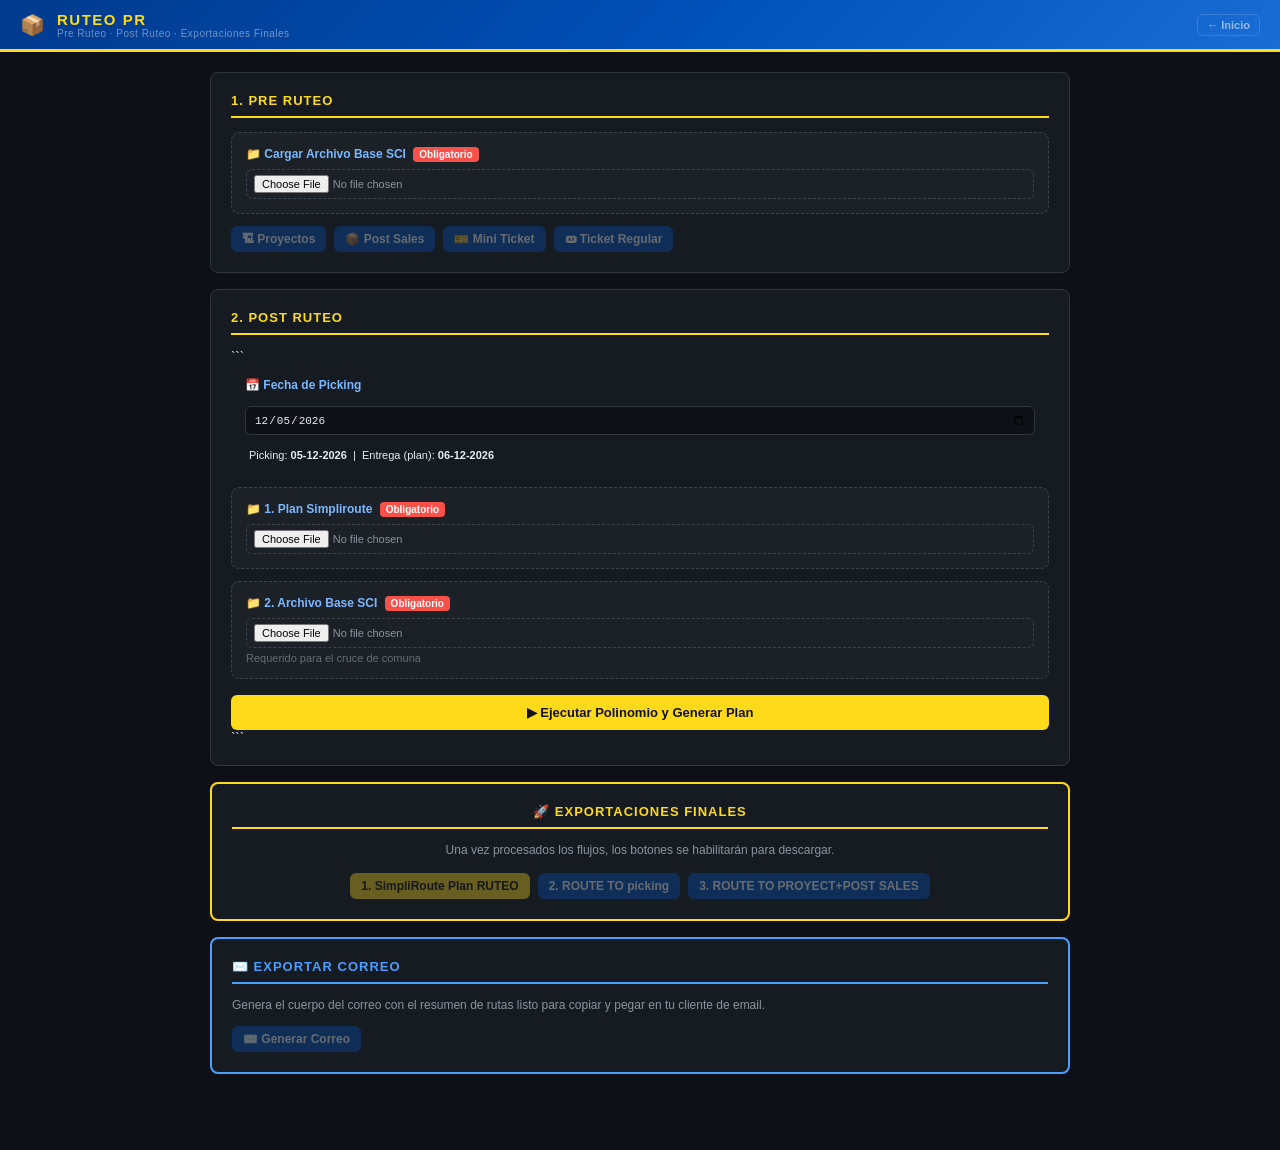
==== commit 08309d3f: "Rename app_de_ruteo_pr.html to app_ruteo_pr.html" ====
--- a/app_ruteo_pr.html
+++ b/app_ruteo_pr.html
@@ -1,4 +1,5 @@
 <!DOCTYPE html>
+
 <html lang="es">
 <head>
 <meta charset="UTF-8">
@@ -19,11 +20,20 @@
 .pr-btn-group { display: flex; gap: 8px; flex-wrap: wrap; margin-top: 10px; }
 .pr-final { border: 2px solid var(--yellow); text-align: center; }
 .pr-final .pr-section-title { color: var(--yellow); }
+
+/* Selector de fecha picking */
+.pr-date-picker { background: var(–surface2); border: 1px solid var(–border2); border-radius: var(–r); padding: 14px; margin-bottom: 12px; display: flex; align-items: center; gap: 14px; flex-wrap: wrap; }
+.pr-date-picker label { font-weight: 600; color: #7bb8ff; font-size: 12px; white-space: nowrap; margin: 0; }
+.pr-date-picker input[type=“date”] { background: var(–surface); border: 1px solid var(–border2); border-radius: var(–rs, 4px); color: var(–text, #e0e0e0); padding: 5px 10px; font-size: 13px; font-family: inherit; cursor: pointer; }
+.pr-date-preview { font-size: 11px; color: var(–text-dim, #aaa); margin-left: 4px; }
+.pr-date-preview span { color: var(–yellow, #ffda1a); font-weight: 700; }
 </style>
+
 </head>
 <body>
 
 <!-- HEADER -->
+
 <div class="ik-header">
   <div class="ik-header-left">
     <span class="ik-header-icon">📦</span>
@@ -40,6 +50,7 @@
 <div style="max-width:900px;margin:20px auto;padding:0 20px 40px;">
 
   <!-- PRE RUTEO -->
+
   <div class="pr-section">
     <div class="pr-section-title">1. Pre Ruteo</div>
     <div class="pr-upload">
@@ -56,22 +67,35 @@
   </div>
 
   <!-- POST RUTEO -->
+
   <div class="pr-section">
     <div class="pr-section-title">2. Post Ruteo</div>
-    <div class="pr-upload">
-      <label>📁 1. Plan Simpliroute <span style="background:var(--red);color:#fff;padding:2px 6px;border-radius:4px;font-size:10px;margin-left:4px;">Obligatorio</span></label>
-      <input type="file" id="fileSimpli" accept=".xlsx,.xls,.csv" style="width:100%">
-    </div>
-    <div class="pr-upload">
-      <label>📁 2. Archivo Base SCI <span style="background:var(--red);color:#fff;padding:2px 6px;border-radius:4px;font-size:10px;margin-left:4px;">Obligatorio</span></label>
-      <input type="file" id="fileRuteo2" accept=".xlsx,.xls,.csv" style="width:100%">
-      <div style="font-size:11px;color:var(--text-dim);margin-top:4px;">Requerido para el cruce de comuna</div>
-    </div>
-    <button class="btn-yellow btn-full" id="processBtn" onclick="processFlujo2()" style="margin-top:4px;padding:10px 18px;font-size:13px;">▶ Ejecutar Polinomio y Generar Plan</button>
-    <div id="msgFlujo2" class="pr-msg"></div>
+
+```
+<!-- SELECTOR DE FECHA PICKING -->
+<div class="pr-date-picker">
+  <label>📅 Fecha de Picking</label>
+  <input type="date" id="fechaPicking" onchange="actualizarFechaPreview()">
+  <div class="pr-date-preview" id="fechaPreview">Selecciona una fecha para ver el plan de entrega</div>
+</div>
+
+<div class="pr-upload">
+  <label>📁 1. Plan Simpliroute <span style="background:var(--red);color:#fff;padding:2px 6px;border-radius:4px;font-size:10px;margin-left:4px;">Obligatorio</span></label>
+  <input type="file" id="fileSimpli" accept=".xlsx,.xls,.csv" style="width:100%">
+</div>
+<div class="pr-upload">
+  <label>📁 2. Archivo Base SCI <span style="background:var(--red);color:#fff;padding:2px 6px;border-radius:4px;font-size:10px;margin-left:4px;">Obligatorio</span></label>
+  <input type="file" id="fileRuteo2" accept=".xlsx,.xls,.csv" style="width:100%">
+  <div style="font-size:11px;color:var(--text-dim);margin-top:4px;">Requerido para el cruce de comuna</div>
+</div>
+<button class="btn-yellow btn-full" id="processBtn" onclick="processFlujo2()" style="margin-top:4px;padding:10px 18px;font-size:13px;">▶ Ejecutar Polinomio y Generar Plan</button>
+<div id="msgFlujo2" class="pr-msg"></div>
+```
+
   </div>
 
   <!-- EXPORTACIONES FINALES -->
+
   <div class="pr-section pr-final">
     <div class="pr-section-title">🚀 Exportaciones Finales</div>
     <p style="font-size:12px;color:var(--text-muted);margin-bottom:16px;">Una vez procesados los flujos, los botones se habilitarán para descargar.</p>
@@ -82,6 +106,46 @@
     </div>
   </div>
 
+  <!-- EXPORTAR CORREO -->
+
+  <div class="pr-section" style="border:2px solid #4a9eff;">
+    <div class="pr-section-title" style="color:#4a9eff;border-bottom-color:#4a9eff;">✉️ Exportar Correo</div>
+    <p style="font-size:12px;color:var(--text-muted);margin-bottom:14px;">Genera el cuerpo del correo con el resumen de rutas listo para copiar y pegar en tu cliente de email.</p>
+    <div style="display:flex;gap:8px;flex-wrap:wrap;">
+      <button class="btn-blue" id="btnGenerarCorreo" onclick="generarCorreo()" disabled>✉️ Generar Correo</button>
+    </div>
+    <div id="msgCorreo" class="pr-msg"></div>
+  </div>
+
+</div>
+
+<!-- MODAL CORREO -->
+
+<div id="modalCorreo" style="display:none;position:fixed;inset:0;background:rgba(0,0,0,.72);z-index:9999;overflow-y:auto;padding:24px 12px;">
+  <div style="max-width:780px;margin:0 auto;background:#1c1c1e;border:1px solid #333;border-radius:10px;overflow:hidden;box-shadow:0 8px 40px rgba(0,0,0,.7);">
+
+```
+<!-- Modal header -->
+<div style="background:#0058A3;padding:14px 20px;display:flex;align-items:center;justify-content:space-between;">
+  <span style="font-weight:700;font-size:14px;color:#fff;letter-spacing:.5px;">✉️ Vista Previa del Correo</span>
+  <div style="display:flex;gap:8px;">
+    <button onclick="copiarCorreo()" style="background:#ffda1a;color:#000;border:none;padding:7px 16px;border-radius:5px;font-weight:700;font-size:12px;cursor:pointer;">📋 Copiar</button>
+    <button onclick="cerrarModalCorreo()" style="background:rgba(255,255,255,.12);color:#fff;border:none;padding:7px 14px;border-radius:5px;font-size:12px;cursor:pointer;">✕ Cerrar</button>
+  </div>
+</div>
+
+<!-- Copied toast -->
+<div id="toastCopiado" style="display:none;background:#238636;color:#fff;text-align:center;padding:8px;font-size:12px;font-weight:700;">
+  ✅ ¡Copiado al portapapeles!
+</div>
+
+<!-- Email body preview -->
+<div style="padding:24px 28px;background:#fff;">
+  <div id="emailBodyPreview"></div>
+</div>
+```
+
+  </div>
 </div>
 
 <script>
@@ -111,15 +175,59 @@
 let sheetResumenData = [];
 let metricsData = {};
 
-function getFechaHoy() {
-    const f = new Date();
-    return `${String(f.getDate()).padStart(2,'0')}-${String(f.getMonth()+1).padStart(2,'0')}-${f.getFullYear()}`;
-}
-function getFechaManana() {
-    const f = new Date();
+// ==========================================
+// FUNCIONES DE FECHA
+// ==========================================
+
+// Formatea una fecha JS a DD-MM-YYYY
+function formatFecha(dateObj) {
+    return `${String(dateObj.getDate()).padStart(2,'0')}-${String(dateObj.getMonth()+1).padStart(2,'0')}-${dateObj.getFullYear()}`;
+}
+
+// Devuelve la fecha de picking seleccionada, o hoy si no hay selección
+function getFechaPicking() {
+    const input = document.getElementById('fechaPicking').value;
+    if (input) {
+        // input es "YYYY-MM-DD", construimos fecha local sin desfase UTC
+        const [y, m, d] = input.split('-').map(Number);
+        return new Date(y, m - 1, d);
+    }
+    return new Date();
+}
+
+// Devuelve la fecha de entrega (picking + 1 día)
+function getFechaEntrega() {
+    const f = getFechaPicking();
     f.setDate(f.getDate() + 1);
-    return `${String(f.getDate()).padStart(2,'0')}-${String(f.getMonth()+1).padStart(2,'0')}-${f.getFullYear()}`;
-}
+    return f;
+}
+
+// Compatibilidad: reemplaza getFechaHoy y getFechaManana en contexto Post Ruteo
+function getFechaHoy()    { return formatFecha(getFechaPicking()); }
+function getFechaManana() { return formatFecha(getFechaEntrega()); }
+
+// Actualiza el preview de fechas bajo el selector
+function actualizarFechaPreview() {
+    const picking  = formatFecha(getFechaPicking());
+    const entrega  = formatFecha(getFechaEntrega());
+    document.getElementById('fechaPreview').innerHTML =
+        `Picking: <span>${picking}</span> &nbsp;|&nbsp; Entrega (plan): <span>${entrega}</span>`;
+}
+
+// Inicializa el selector con la fecha de hoy y muestra el preview al cargar
+(function initFechaHoy() {
+    const hoy = new Date();
+    const yyyy = hoy.getFullYear();
+    const mm   = String(hoy.getMonth() + 1).padStart(2, '0');
+    const dd   = String(hoy.getDate()).padStart(2, '0');
+    document.getElementById('fechaPicking').value = `${yyyy}-${mm}-${dd}`;
+    actualizarFechaPreview();
+})();
+
+// ==========================================
+// UTILIDADES GENERALES
+// ==========================================
+
 function showMsg(id, text, type) {
     const el = document.getElementById(id);
     el.textContent = text;
@@ -139,7 +247,6 @@
 }
 
 // Verifica si una comuna está en la lista de Mini Ticket
-// Compara tanto con tilde como sin tilde
 function esComunaMini(comunaRaw) {
     const sinTilde = removeAccents(comunaRaw);
     const conTilde = comunaRaw ? comunaRaw.toString().toUpperCase().trim() : "";
@@ -181,7 +288,6 @@
     const filtrado = dataFlujo1.filter(row => {
         if (row['TIPO_VISITA'] === 'PROJECT' || row['TIPO_VISITA'] === 'POST_SALES') return false;
         if (row['MINI_TICKET'] !== 'mini_ticket') return false;
-        // La columna de comuna es D_COUNTY en el archivo SCI
         const comuna = row['D_COUNTY'] || row['CONDUCTOR'] || row['Conductor'] || "";
         return esComunaMini(comuna);
     });
@@ -195,9 +301,7 @@
     if (!dataFlujo1) return;
     const filtrado = dataFlujo1.filter(row => {
         if (row['TIPO_VISITA'] === 'PROJECT' || row['TIPO_VISITA'] === 'POST_SALES') return false;
-        // no_mini_ticket siempre va aquí
         if (row['MINI_TICKET'] === 'no_mini_ticket') return true;
-        // mini_ticket fuera de comunas permitidas también va aquí
         if (row['MINI_TICKET'] === 'mini_ticket') {
             const comuna = row['D_COUNTY'] || row['CONDUCTOR'] || row['Conductor'] || "";
             return !esComunaMini(comuna);
@@ -321,7 +425,6 @@
 
             let durSec = (minSec !== Infinity && maxSec !== -Infinity && maxSec >= minSec) ? (maxSec - minSec) : 0;
 
-            // Count de comunas únicas por vehículo (excluyendo INICIO y FIN)
             let comunasUnicas = new Set(
                 rows
                     .filter(r => { let t = String(r[sCols.titulo]).trim().toUpperCase(); return t !== "INICIO" && t !== "FIN"; })
@@ -402,7 +505,6 @@
             "Score Final": Number(parseFloat(o.score).toFixed(4))
         }));
 
-        // Resumen con nueva columna Q COMUNAS entre ISO y M3
         sheetResumenData = ordered.map(o => ({
             "ANDEN":          "",
             "LADO":           "",
@@ -410,7 +512,7 @@
             "Distancia":      Number(parseFloat(o.distance_km).toFixed(2)),
             "Tiempo en Ruta": o.duration_formatted,
             "ISO":            o.iso_count,
-            "Q COMUNAS":      o.q_comunas,           // ← Nueva columna entre ISO y M3
+            "Q COMUNAS":      o.q_comunas,
             "M3":             Number(parseFloat(o.volume_m3).toFixed(2)),
             "Horario salida": "",
             "Zona":           o.Zona,
@@ -429,8 +531,9 @@
         metricsData  = { total: totalVeh, prom: promISO, sum: sumISO };
 
         showMsg('msgFlujo2', `¡Polinomio Listo! Los botones de descarga se han habilitado.`, 'success');
-        document.getElementById('btnDownloadPlan').disabled  = false;
-        document.getElementById('btnDownloadRoute').disabled = false;
+        document.getElementById('btnDownloadPlan').disabled   = false;
+        document.getElementById('btnDownloadRoute').disabled  = false;
+        document.getElementById('btnGenerarCorreo').disabled  = false;
 
     } catch (error) {
         showMsg('msgFlujo2', "❌ Error: " + error.message, 'error');
@@ -469,16 +572,11 @@
 
     const ws3 = XLSX.utils.json_to_sheet(sheetResumenData);
 
-    // Métricas en N1, O1, P1 — headers en fila 1, valores en fila 2
-    // N1 = "Vehículos"     | N2 = total vehículos
-    // O1 = "Promedio de ISO" | O2 = promedio ISO
-    // P1 = "Suma de ISO"   | P2 = suma ISO
     XLSX.utils.sheet_add_aoa(ws3, [
         ["Vehículos", "Promedio de ISO", "Suma de ISO"],
         [metricsData.total, metricsData.prom, metricsData.sum]
     ], { origin: "N1" });
 
-    // Estilos azul corporativo en los headers N1, O1, P1
     ["N1", "O1", "P1"].forEach(ref => {
         if (ws3[ref]) ws3[ref].s = {
             font: { bold: true, color: { rgb: "FFFFFF" } },
@@ -523,9 +621,123 @@
     }));
     exportarExcel(preolaData, `3. ROUTE TO PROYECT+ POST SALES picking ${getFechaHoy()} entregas ${getFechaManana()}.xlsx`, true);
 }
+
+// ==========================================
+// CORREO
+// ==========================================
+
+// Estilos reutilizables para las tablas del correo (compatibles con clientes de email)
+const EMAIL_STYLES = {
+    tableWrap:   'width:100%;border-collapse:collapse;font-family:Arial,sans-serif;font-size:12px;margin-bottom:18px;',
+    th:          'background:#0058A3;color:#ffffff;font-weight:700;padding:7px 10px;border:1px solid #004080;text-align:center;white-space:nowrap;',
+    tdCenter:    'padding:6px 10px;border:1px solid #d0d0d0;text-align:center;color:#111;',
+    trAlt:       'background:#f0f6ff;',
+    trNormal:    'background:#ffffff;',
+};
+
+function buildMiniMetricsTable() {
+    return `
+    <table style="${EMAIL_STYLES.tableWrap}max-width:360px;">
+      <thead>
+        <tr>
+          <th style="${EMAIL_STYLES.th}">Vehículos</th>
+          <th style="${EMAIL_STYLES.th}">Promedio de ISO</th>
+          <th style="${EMAIL_STYLES.th}">Suma de ISO</th>
+        </tr>
+      </thead>
+      <tbody>
+        <tr style="${EMAIL_STYLES.trNormal}">
+          <td style="${EMAIL_STYLES.tdCenter}">${metricsData.total ?? '-'}</td>
+          <td style="${EMAIL_STYLES.tdCenter}">${metricsData.prom  ?? '-'}</td>
+          <td style="${EMAIL_STYLES.tdCenter}">${metricsData.sum   ?? '-'}</td>
+        </tr>
+      </tbody>
+    </table>`;
+}
+
+function buildResumenTable() {
+    // Excluir VEH98 y VEH99; incluir MINIs y vehículos del polinomio
+    const EXCLUIDOS = new Set(["VEH98", "VEH99", "VEH101", "VEH102"]);
+    const filas = sheetResumenData.filter(r => !EXCLUIDOS.has(String(r["Vehículo"]).toUpperCase()));
+    if (!filas.length) return '<p style="color:#888;font-size:12px;">Sin datos de resumen.</p>';
+
+    const cols = ["ANDEN","LADO","Vehículo","Distancia","Tiempo en Ruta","ISO","Q COMUNAS","M3","Horario salida","Zona","Tipo Vehículo","Tipo Ticket"];
+    const headers = cols.map(c => `<th style="${EMAIL_STYLES.th}">${c}</th>`).join('');
+
+    const rows = filas.map((r, idx) => {
+        const bg = idx % 2 === 0 ? EMAIL_STYLES.trNormal : EMAIL_STYLES.trAlt;
+        const cells = cols.map(c => `<td style="${EMAIL_STYLES.tdCenter}">${r[c] ?? ''}</td>`).join('');
+        return `<tr style="${bg}">${cells}</tr>`;
+    }).join('');
+
+    return `
+    <table style="${EMAIL_STYLES.tableWrap}">
+      <thead><tr>${headers}</tr></thead>
+      <tbody>${rows}</tbody>
+    </table>`;
+}
+
+function buildEmailHTML() {
+    const miniTable    = buildMiniMetricsTable();
+    const resumenTable = buildResumenTable();
+
+    return `
+<div style="font-family:Arial,sans-serif;font-size:13px;color:#111;line-height:1.7;max-width:760px;">
+
+  <p style="margin:0 0 14px;">Team,</p>
+
+  <p style="margin:0 0 18px;">
+    Esperando que se encuentren bien, les envío archivo con detalle de las rutas.
+  </p>
+
+  <p style="margin:0 0 20px;">
+    <span style="background:#ffda1a;color:#000;font-weight:700;padding:3px 8px;border-radius:3px;">
+      Equipo la PRE-OLA ya se encuentra cargada a sistema
+    </span>
+  </p>
+
+  ${miniTable}
+
+  ${resumenTable}
+
+</div>`;
+}
+
+function generarCorreo() {
+    if (!sheetResumenData.length || !Object.keys(metricsData).length) {
+        showMsg('msgCorreo', '⚠️ Primero ejecuta el Polinomio (Flujo 2) para generar los datos.', 'warning');
+        return;
+    }
+    document.getElementById('emailBodyPreview').innerHTML = buildEmailHTML();
+    document.getElementById('modalCorreo').style.display = 'block';
+    document.body.style.overflow = 'hidden';
+}
+
+function cerrarModalCorreo() {
+    document.getElementById('modalCorreo').style.display = 'none';
+    document.body.style.overflow = '';
+}
+
+async function copiarCorreo() {
+    const html  = buildEmailHTML();
+    const toast = document.getElementById('toastCopiado');
+    try {
+        // Intenta copiar como HTML enriquecido (compatible con Outlook/Gmail)
+        const blob = new Blob([html], { type: 'text/html' });
+        const item  = new ClipboardItem({ 'text/html': blob });
+        await navigator.clipboard.write([item]);
+    } catch (e) {
+        // Fallback: copia el texto plano
+        try {
+            const tmp = document.createElement('div');
+            tmp.innerHTML = html;
+            await navigator.clipboard.writeText(tmp.innerText);
+        } catch (e2) { console.warn('Clipboard fallback failed:', e2); }
+    }
+    toast.style.display = 'block';
+    setTimeout(() => { toast.style.display = 'none'; }, 2800);
+}
 </script>
 
 </body>
 </html>
-</body>
-</html>
--- a/ikea-theme.css
+++ b/ikea-theme.css
@@ -675,3 +675,132 @@
   line-height: 1.7;
   font-family: var(--mono);
 }
+
+/* ══════════════════════════════════════════════════════
+   ANIMATION UPGRADES — TextShimmer · Dropdown · TagChips
+   ══════════════════════════════════════════════════════ */
+
+/* ── SHIMMER TEXT (inspirado en TextShimmer de framer-motion) ── */
+@keyframes shimmer-sweep {
+  0%   { background-position: 200% center; }
+  100% { background-position: -200% center; }
+}
+.shimmer-text {
+  background: linear-gradient(
+    90deg,
+    var(--yellow) 0%,
+    #fff 32%,
+    var(--yellow) 50%,
+    #ffe066 68%,
+    var(--yellow) 100%
+  );
+  background-size: 250% 100%;
+  background-clip: text;
+  -webkit-background-clip: text;
+  -webkit-text-fill-color: transparent;
+  animation: shimmer-sweep 3.5s linear infinite;
+}
+
+/* ── ANIMATED MODULE DROPDOWN (inspirado en framer-motion AnimatePresence) ── */
+/* Los .ik-mod-body usan grid-template-rows para animar altura sin JS */
+.ik-mod-body {
+  display: grid;
+  grid-template-rows: 0fr;
+  overflow: hidden;
+  transition:
+    grid-template-rows .3s cubic-bezier(.4,0,.2,1),
+    padding .3s cubic-bezier(.4,0,.2,1),
+    border-top-width .3s;
+  padding-top: 0;
+  padding-bottom: 0;
+  border-top: 0px solid var(--border);
+}
+.ik-mod-body > * { min-height: 0; overflow: hidden; }
+.ik-mod-body.open {
+  grid-template-rows: 1fr;
+  padding-top: 9px;
+  padding-bottom: 11px;
+  border-top: 1px solid var(--border);
+  gap: 6px;
+  display: grid;
+}
+
+/* ── TAG / FILTER CHIP ANIMATIONS (inspirado en TagsSelector) ── */
+/* Aplica a .fchip en el dashboard y .ik-filter-chip en el reporte */
+@keyframes chip-pop {
+  from { opacity: 0; transform: scale(.7) translateY(4px); }
+  to   { opacity: 1; transform: scale(1) translateY(0); }
+}
+.fchip,
+.ik-filter-chip {
+  animation: chip-pop .22s cubic-bezier(.34,1.56,.64,1) both;
+  transition: background .2s, border-color .2s, color .2s, transform .15s cubic-bezier(.34,1.56,.64,1);
+}
+.fchip:hover,
+.ik-filter-chip:hover {
+  transform: scale(1.06) translateY(-1px);
+}
+/* Clear button on chip: scale down on click */
+.fchip:active,
+.ik-filter-chip:active {
+  transform: scale(.93);
+}
+
+/* ── STAT CARD HOVER (más pronunciado) ── */
+.ik-stat:hover,
+.stat:hover {
+  transform: translateY(-2px) scale(1.02);
+  transition: transform .18s cubic-bezier(.34,1.56,.64,1), border-color .15s, box-shadow .15s;
+}
+
+/* ── BUTTON PRESS FEEDBACK ── */
+.btn-blue:active,
+.btn-yellow:active,
+.btn-green:active,
+.btn-red:active,
+.btn-ghost:active {
+  transform: scale(.95);
+  transition: transform .08s;
+}
+
+/* ── NOTIFICATION SPRING (más expresivo) ── */
+@keyframes ik-notif-spring {
+  0%   { opacity:0; transform: translateX(20px) scale(.9); }
+  60%  { transform: translateX(-4px) scale(1.02); }
+  100% { opacity:1; transform: translateX(0) scale(1); }
+}
+.ik-notif { animation: ik-notif-spring .35s cubic-bezier(.34,1.56,.64,1) both !important; }
+
+/* ── FILE DROP HOVER ── */
+.file-drop {
+  transition: border-color .2s, background .2s, transform .18s cubic-bezier(.34,1.56,.64,1);
+}
+.file-drop:hover {
+  transform: scale(1.015);
+}
+
+/* ── PASTE ZONE FOCUS RING ── */
+.paste-zone {
+  transition: border-color .2s, background .2s, box-shadow .2s;
+}
+.paste-zone:focus-within {
+  box-shadow: 0 0 0 3px rgba(0,81,186,.18);
+}
+
+/* ── CFP POPUP ANIMATE ── */
+@keyframes cfp-in {
+  from { opacity:0; transform: scale(.95) translateY(-6px); filter:blur(4px); }
+  to   { opacity:1; transform: none; filter:none; }
+}
+.ik-cfp.open { animation: cfp-in .22s cubic-bezier(.34,1.56,.64,1); }
+
+/* ── GRID ROW ENTER ── */
+@keyframes row-enter {
+  from { opacity:0; transform: translateX(-6px); }
+  to   { opacity:1; transform: none; }
+}
+.grid-table tbody tr { animation: row-enter .14s ease both; }
+
+/* ── NO-SCROLLBAR (TagsSelector util) ── */
+.no-scrollbar::-webkit-scrollbar { display: none; }
+.no-scrollbar { -ms-overflow-style: none; scrollbar-width: none; }
